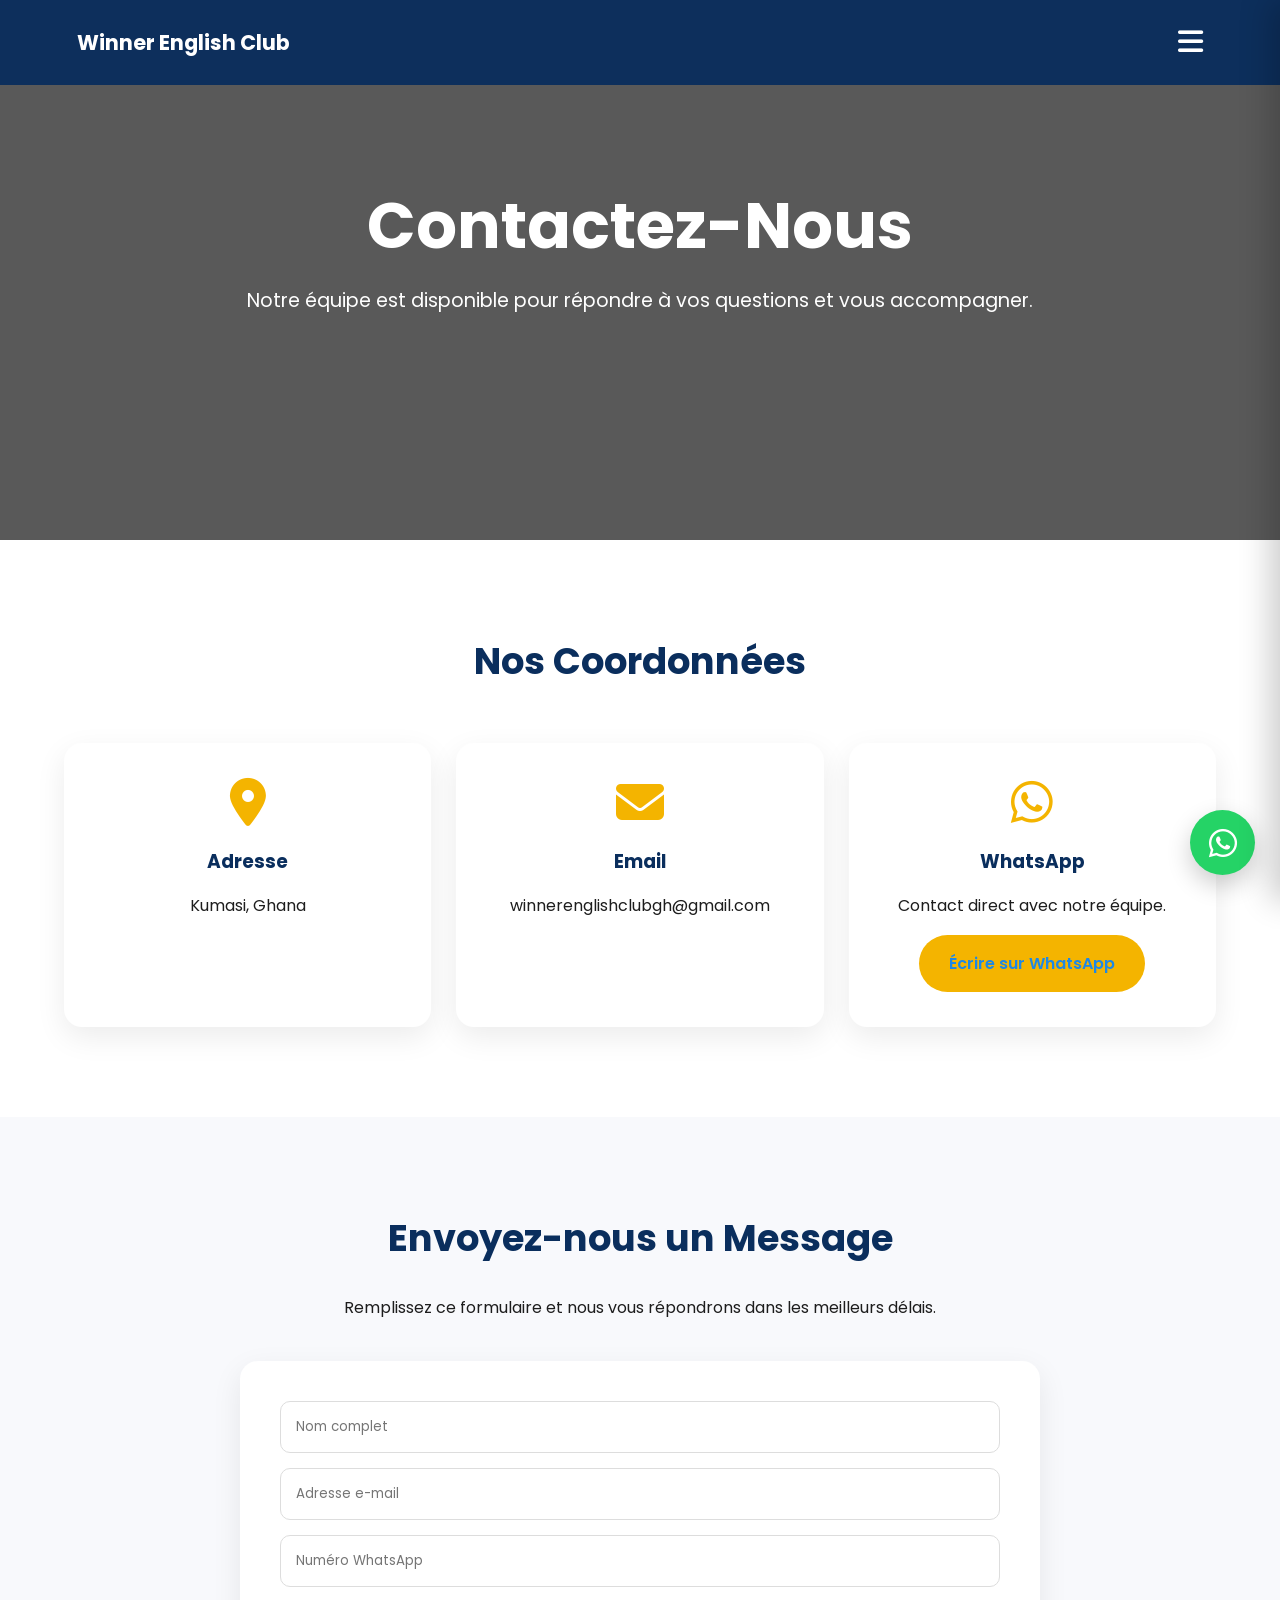
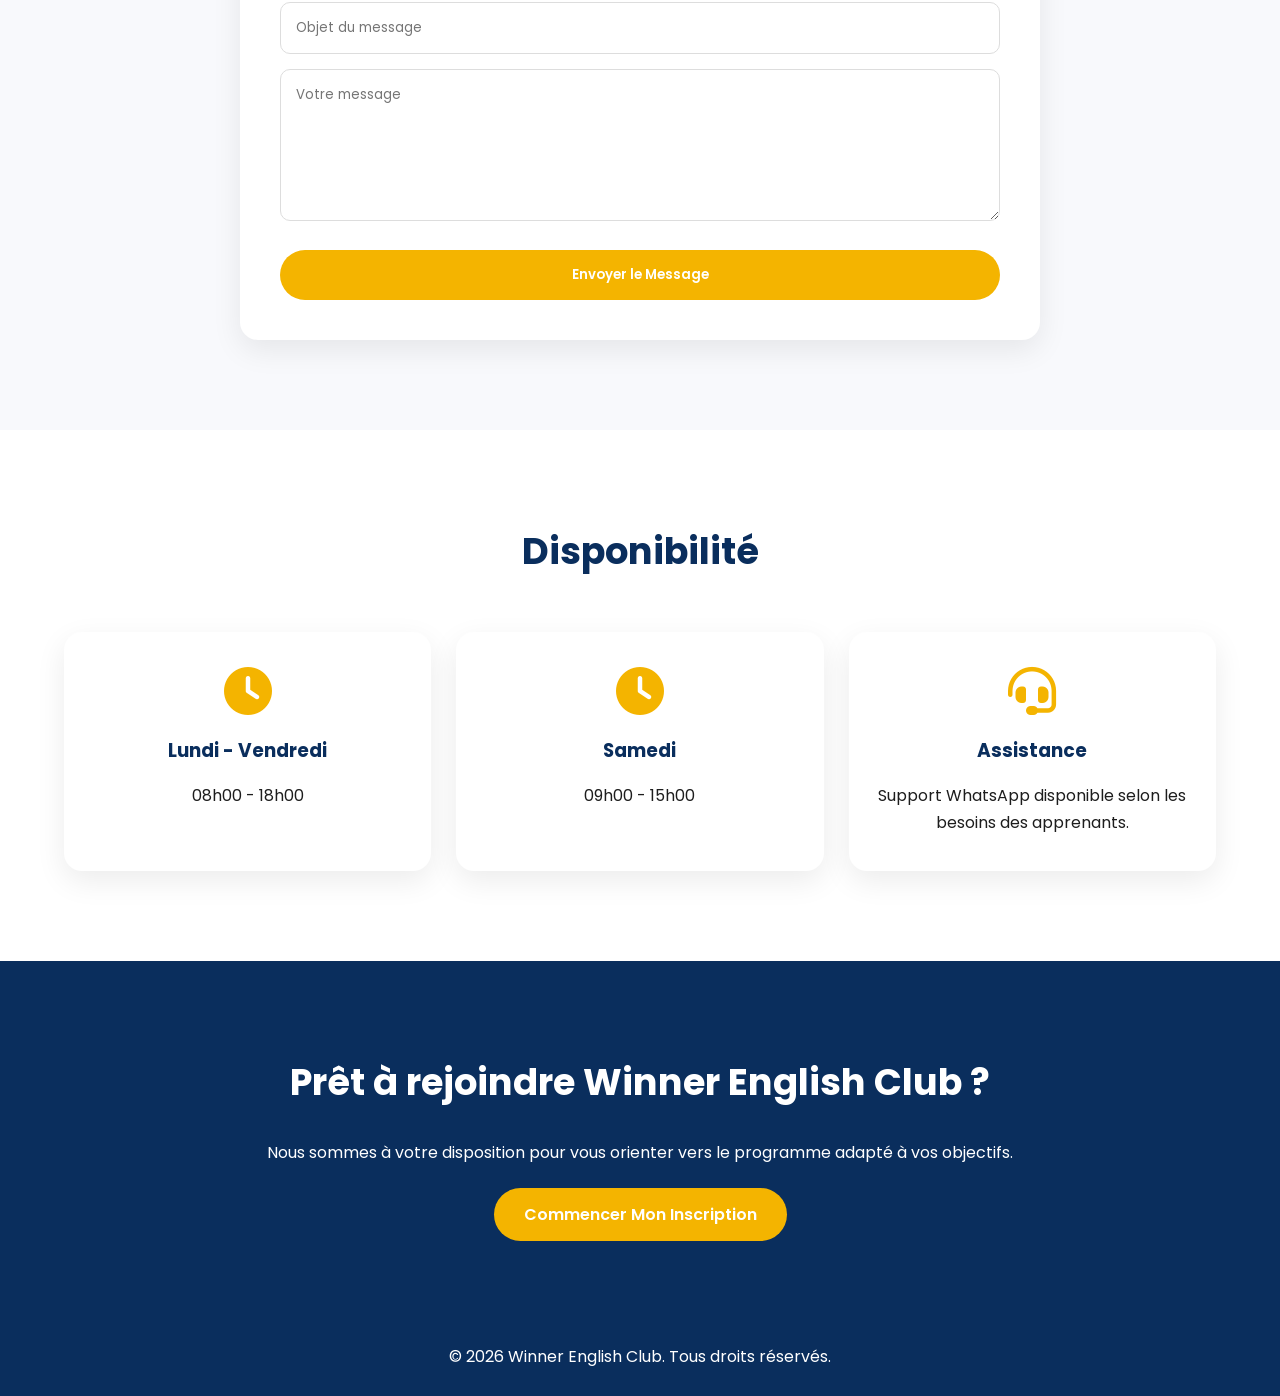
==== contact.html @ 5859c7ba "Create contact.html for Winner English Club This HTML file serves as the contact page for Winner Eng" ====
<!DOCTYPE html>
<html lang="fr">
<head>
    <meta charset="UTF-8">
    <meta name="viewport" content="width=device-width, initial-scale=1.0">
    <title>Contact | Winner English Club</title>
    <meta name="description"
        content="Contactez Winner English Club à Kumasi, Ghana. Nous sommes disponibles par WhatsApp, e-mail et formulaire de contact.">
    <link rel="stylesheet" href="style.css">
    <link href="https://fonts.googleapis.com/css2?family=Poppins:wght@300;400;500;600;700;800&display=swap"
        rel="stylesheet">
    <link rel="stylesheet"
        href="https://cdnjs.cloudflare.com/ajax/libs/font-awesome/6.5.2/css/all.min.css">
</head>
<body>
<header class="header">
    <div class="logo">
        <h2>Winner English Club</h2>
    </div>
    <div class="menu-btn" id="menuBtn">
        <i class="fas fa-bars"></i>
    </div>
</header>
<!-- MENU LATÉRAL -->
<div class="side-menu" id="sideMenu">
    <div class="close-btn" id="closeBtn">
        <i class="fas fa-times"></i>
    </div>
    <ul>
        <li><a href="index.html">Accueil</a></li>
        <li><a href="about.html">À propos</a></li>
        <li><a href="services.html">Services</a></li>
        <li><a href="pricing.html">Tarifs</a></li>
        <li><a href="registration.html">Inscription</a></li>
        <li><a href="contact.html">Contacts</a></li>
        <li><a href="faq.html">FAQ</a></li>
        <li><a href="testimonials.html">Témoignages</a></li>
    </ul>
</div>
<div class="overlay" id="overlay"></div>
<!-- HERO -->
<section class="hero" style="min-height:60vh;">
    <div class="hero-content">
        <h1>Contactez-Nous</h1>
        <p>
            Notre équipe est disponible pour répondre à vos questions et vous accompagner.
        </p>
    </div>
</section>
<!-- INFORMATIONS DE CONTACT -->
<section>
    <div class="container">
        <h2>Nos Coordonnées</h2>
        <div class="cards">
            <div class="card">
                <i class="fas fa-map-marker-alt"></i>
                <h3>Adresse</h3>
                <p>
                    Kumasi, Ghana
                </p>
            </div>
            <div class="card">
                <i class="fas fa-envelope"></i>
                <h3>Email</h3>
                <p>
                    winnerenglishclubgh@gmail.com
                </p>
            </div>
            <div class="card">
                <i class="fab fa-whatsapp"></i>
                <h3>WhatsApp</h3>
                <p>
                    Contact direct avec notre équipe.
                </p>
                <a href="https://wa.me/233XXXXXXXXX"
                    target="_blank"
                    class="btn-primary">
                    Écrire sur WhatsApp
                </a>
            </div>
        </div>
    </div>
</section>
<!-- FORMULAIRE -->
<section class="advantages">
    <div class="container">
        <h2>Envoyez-nous un Message</h2>
        <p style="margin-bottom:40px;">
            Remplissez ce formulaire et nous vous répondrons dans les meilleurs délais.
        </p>
        <form id="contactForm"
            style="max-width:800px; margin:auto; background:#fff; padding:40px; border-radius:18px; box-shadow:0 10px 30px rgba(0,0,0,.08);">
            <input type="text"
                id="name"
                placeholder="Nom complet"
                required
                style="width:100%;padding:15px;margin-bottom:15px;border:1px solid #ddd;border-radius:10px;">
            <input type="email"
                id="email"
                placeholder="Adresse e-mail"
                required
                style="width:100%;padding:15px;margin-bottom:15px;border:1px solid #ddd;border-radius:10px;">
            <input type="tel"
                id="phone"
                placeholder="Numéro WhatsApp"
                required
                style="width:100%;padding:15px;margin-bottom:15px;border:1px solid #ddd;border-radius:10px;">
            <input type="text"
                id="subject"
                placeholder="Objet du message"
                required
                style="width:100%;padding:15px;margin-bottom:15px;border:1px solid #ddd;border-radius:10px;">
            <textarea id="message"
                rows="6"
                placeholder="Votre message"
                required
                style="width:100%;padding:15px;margin-bottom:20px;border:1px solid #ddd;border-radius:10px;"></textarea>
            <button type="submit"
                class="btn-primary"
                style="border:none;cursor:pointer;width:100%;">
                Envoyer le Message
            </button>
        </form>
    </div>
</section>
<!-- HORAIRES -->
<section>
    <div class="container">
        <h2>Disponibilité</h2>
        <div class="cards">
            <div class="card">
                <i class="fas fa-clock"></i>
                <h3>Lundi - Vendredi</h3>
                <p>
                    08h00 - 18h00
                </p>
            </div>
            <div class="card">
                <i class="fas fa-clock"></i>
                <h3>Samedi</h3>
                <p>
                    09h00 - 15h00
                </p>
            </div>
            <div class="card">
                <i class="fas fa-headset"></i>
                <h3>Assistance</h3>
                <p>
                    Support WhatsApp disponible selon les besoins des apprenants.
                </p>
            </div>
        </div>
    </div>
</section>
<!-- CTA -->
<section class="cta">
    <div class="container">
        <h2>Prêt à rejoindre Winner English Club ?</h2>
        <p>
            Nous sommes à votre disposition pour vous orienter vers le programme adapté à vos objectifs.
        </p>
        <a href="registration.html" class="btn-primary">
            Commencer Mon Inscription
        </a>
    </div>
</section>
<!-- FOOTER -->
<footer>
    <p>
        © <span id="currentYear"></span>
        Winner English Club.
        Tous droits réservés.
    </p>
</footer>
<!-- WHATSAPP FLOTTANT -->
<a href="https://wa.me/233XXXXXXXXX"
class="floating-whatsapp"
target="_blank">
<i class="fab fa-whatsapp"></i>
</a>
<script src="script.js"></script>
<script>
document.getElementById("contactForm")
.addEventListener("submit", function(e){
    e.preventDefault();
    let name =
    document.getElementById("name").value;
    let email =
    document.getElementById("email").value;
    let phone =
    document.getElementById("phone").value;
    let subject =
    document.getElementById("subject").value;
    let message =
    document.getElementById("message").value;
    let text =
`NOUVEAU MESSAGE WEC
Nom : ${name}
Email : ${email}
WhatsApp : ${phone}
Objet : ${subject}
Message :
${message}`;
    let whatsappNumber =
    "233XXXXXXXXX";
    let url =
    "https://wa.me/" +
    whatsappNumber +
    "?text=" +
    encodeURIComponent(text);
    window.open(url, "_blank");
});
</script>
</body>
                  </html>
---- style.css ----
/* ==========================
   WINNER ENGLISH CLUB
   PREMIUM STYLESHEET
========================== */
:root{
    --primary:#0A2E5D;
    --secondary:#1E88E5;
    --gold:#F4B400;
    --white:#FFFFFF;
    --dark:#1D1D1D;
    --light:#F8F9FC;
    --shadow:0 10px 30px rgba(0,0,0,.08);
    --radius:18px;
    --transition:.3s ease;
}
*{
    margin:0;
    padding:0;
    box-sizing:border-box;
    font-family:'Poppins',sans-serif;
}
html{
    scroll-behavior:smooth;
}
body{
    background:var(--white);
    color:var(--dark);
    line-height:1.7;
    overflow-x:hidden;
}
img{
    max-width:100%;
}
a{
    text-decoration:none;
}
ul{
    list-style:none;
}
.container{
    width:90%;
    max-width:1200px;
    margin:auto;
}
/* ==========================
HEADER
========================== */
.header{
    position:fixed;
    top:0;
    left:0;
    width:100%;
    z-index:999;
    background:rgba(10,46,93,.95);
    backdrop-filter:blur(10px);
    display:flex;
    justify-content:space-between;
    align-items:center;
    padding:18px 6%;
}
.logo h2{
    color:white;
    font-size:1.3rem;
    font-weight:700;
}
.menu-btn{
    color:white;
    font-size:1.8rem;
    cursor:pointer;
    transition:var(--transition);
}
.menu-btn:hover{
    color:var(--gold);
}
/* ==========================
MENU LATÉRAL
========================== */
.side-menu{
    position:fixed;
    top:0;
    right:-50%;
    width:50%;
    height:100vh;
    background:var(--primary);
    z-index:1001;
    transition:.4s ease;
    padding:100px 40px;
    box-shadow:-10px 0 30px rgba(0,0,0,.2);
}
.side-menu.active{
    right:0;
}
.side-menu ul{
    display:flex;
    flex-direction:column;
    gap:25px;
}
.side-menu ul li a{
    color:white;
    font-size:1.1rem;
    font-weight:500;
    transition:var(--transition);
}
.side-menu ul li a:hover{
    color:var(--gold);
    padding-left:8px;
}
.close-btn{
    position:absolute;
    top:25px;
    right:30px;
    color:white;
    font-size:1.8rem;
    cursor:pointer;
}
.overlay{
    position:fixed;
    top:0;
    left:0;
    width:100%;
    height:100%;
    background:rgba(0,0,0,.45);
    visibility:hidden;
    opacity:0;
    transition:.3s;
    z-index:1000;
}
.overlay.active{
    visibility:visible;
    opacity:1;
}
/* ==========================
HERO
========================== */
.hero{
    min-height:100vh;
    display:flex;
    justify-content:center;
    align-items:center;
    text-align:center;
    padding:120px 20px;
    background:
    linear-gradient(
    rgba(0,0,0,.65),
    rgba(0,0,0,.65)),
    url('banner.jpg');
    background-size:cover;
    background-position:center;
}
.hero-content{
    max-width:850px;
    color:white;
    animation:fadeUp 1s ease;
}
.hero h1{
    font-size:4rem;
    line-height:1.2;
    margin-bottom:20px;
}
.hero p{
    font-size:1.2rem;
    margin-bottom:35px;
}
/* ==========================
BUTTONS
========================== */
.hero-buttons{
    display:flex;
    justify-content:center;
    gap:20px;
    flex-wrap:wrap;
}
.btn-primary{
    background:var(--gold);
    color:white;
    padding:15px 30px;
    border-radius:50px;
    font-weight:600;
    transition:var(--transition);
}
.btn-primary:hover{
    transform:translateY(-4px);
    box-shadow:var(--shadow);
}
.btn-secondary{
    border:2px solid white;
    color:white;
    padding:15px 30px;
    border-radius:50px;
    transition:var(--transition);
}
.btn-secondary:hover{
    background:white;
    color:var(--primary);
}
/* ==========================
SECTIONS
========================== */
section{
    padding:90px 0;
}
section h2{
    text-align:center;
    color:var(--primary);
    margin-bottom:25px;
    font-size:2.3rem;
}
section p{
    text-align:center;
}
/* ==========================
CARDS
========================== */
.cards{
    margin-top:50px;
    display:grid;
    grid-template-columns:repeat(auto-fit,minmax(260px,1fr));
    gap:25px;
}
.card{
    background:white;
    padding:35px 25px;
    border-radius:var(--radius);
    box-shadow:var(--shadow);
    text-align:center;
    transition:var(--transition);
}
.card:hover{
    transform:translateY(-10px);
}
.card i{
    font-size:3rem;
    color:var(--gold);
    margin-bottom:20px;
}
.card h3{
    color:var(--primary);
    margin-bottom:15px;
}
.card a{
    display:inline-block;
    margin-top:15px;
    color:var(--secondary);
    font-weight:600;
}
/* ==========================
ADVANTAGES
========================== */
.advantages{
    background:var(--light);
}
/* ==========================
EXAMS
========================== */
.exam-grid{
    display:grid;
    grid-template-columns:repeat(auto-fit,minmax(220px,1fr));
    gap:20px;
    margin-top:40px;
}
.exam-box{
    background:var(--primary);
    color:white;
    padding:30px;
    text-align:center;
    border-radius:var(--radius);
    font-size:1.3rem;
    font-weight:600;
}
/* ==========================
CTA
========================== */
.cta{
    background:var(--primary);
    color:white;
    text-align:center;
}
.cta h2{
    color:white;
}
.cta p{
    max-width:800px;
    margin:auto auto 35px;
}
/* ==========================
TESTIMONIALS
========================== */
.testimonial-box{
    max-width:800px;
    margin:auto;
    background:white;
    padding:40px;
    border-radius:var(--radius);
    box-shadow:var(--shadow);
    text-align:center;
    font-size:1.1rem;
}
.view-more{
    display:block;
    text-align:center;
    margin-top:25px;
    color:var(--secondary);
    font-weight:600;
}
/* ==========================
CONTACT
========================== */
.quick-contact{
    background:var(--light);
}
.whatsapp-btn{
    display:inline-block;
    margin-top:25px;
    background:#25D366;
    color:white;
    padding:15px 25px;
    border-radius:50px;
    font-weight:600;
}
.whatsapp-btn i{
    margin-right:8px;
}
/* ==========================
FOOTER
========================== */
footer{
    background:var(--primary);
    color:white;
    text-align:center;
    padding:25px;
}
/* ==========================
WHATSAPP FLOTTANT
========================== */
.floating-whatsapp{
    position:fixed;
    bottom:25px;
    right:25px;
    width:65px;
    height:65px;
    background:#25D366;
    color:white;
    border-radius:50%;
    display:flex;
    align-items:center;
    justify-content:center;
    font-size:2rem;
    z-index:999;
    box-shadow:0 10px 25px rgba(0,0,0,.2);
    animation:pulse 2s infinite;
}
/* ==========================
ANIMATIONS
========================== */
@keyframes fadeUp{
    from{
        opacity:0;
        transform:translateY(50px);
    }
    to{
        opacity:1;
        transform:translateY(0);
    }
}
@keyframes pulse{
    0%{
        transform:scale(1);
    }
    50%{
        transform:scale(1.08);
    }
    100%{
        transform:scale(1);
    }
}
/* ==========================
RESPONSIVE
========================== */
@media(max-width:900px){
    .hero h1{
        font-size:2.8rem;
    }
    .side-menu{
        width:80%;
        right:-80%;
    }
}
@media(max-width:600px){
    .hero h1{
        font-size:2.2rem;
    }
    .hero p{
        font-size:1rem;
    }
    section h2{
        font-size:1.8rem;
    }
    .header{
        padding:15px 20px;
    }
    .logo h2{
        font-size:1rem;
    }
    .hero-buttons{
        flex-direction:column;
    }
    .btn-primary,
    .btn-secondary{
        width:100%;
    }
    .side-menu{
        width:100%;
        right:-100%;
    }
}
.hidden{
    opacity:0;
    transform:translateY(40px);
    transition:all .8s ease;
}

.show{
    opacity:1;
    transform:translateY(0);
}

.scroll-top-btn{
    position:fixed;
    bottom:100px;
    right:25px;
    width:50px;
    height:50px;
    border:none;
    border-radius:50%;
    background:#0A2E5D;
    color:white;
    cursor:pointer;
    z-index:999;
    opacity:0;
    visibility:hidden;
    transition:.3s;
}

.scroll-top-btn.visible{
    opacity:1;
    visibility:visible;
      }
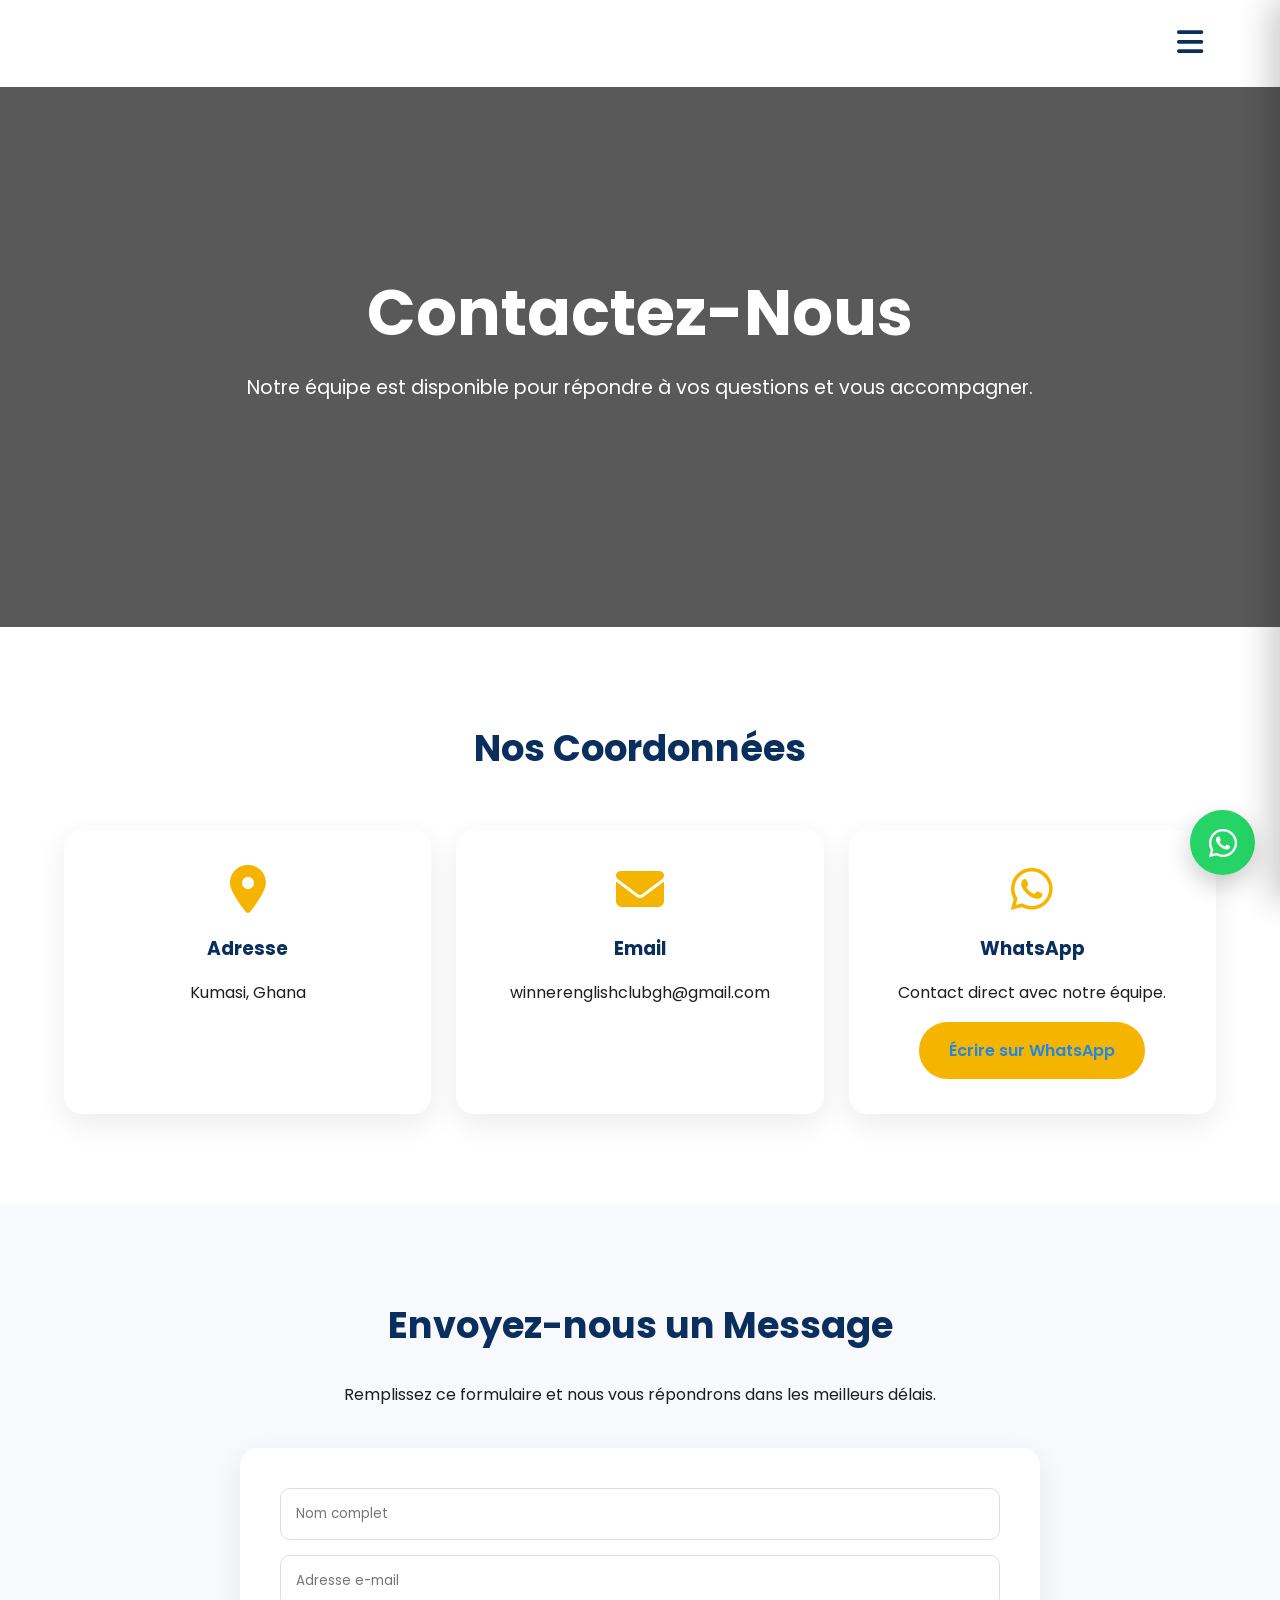
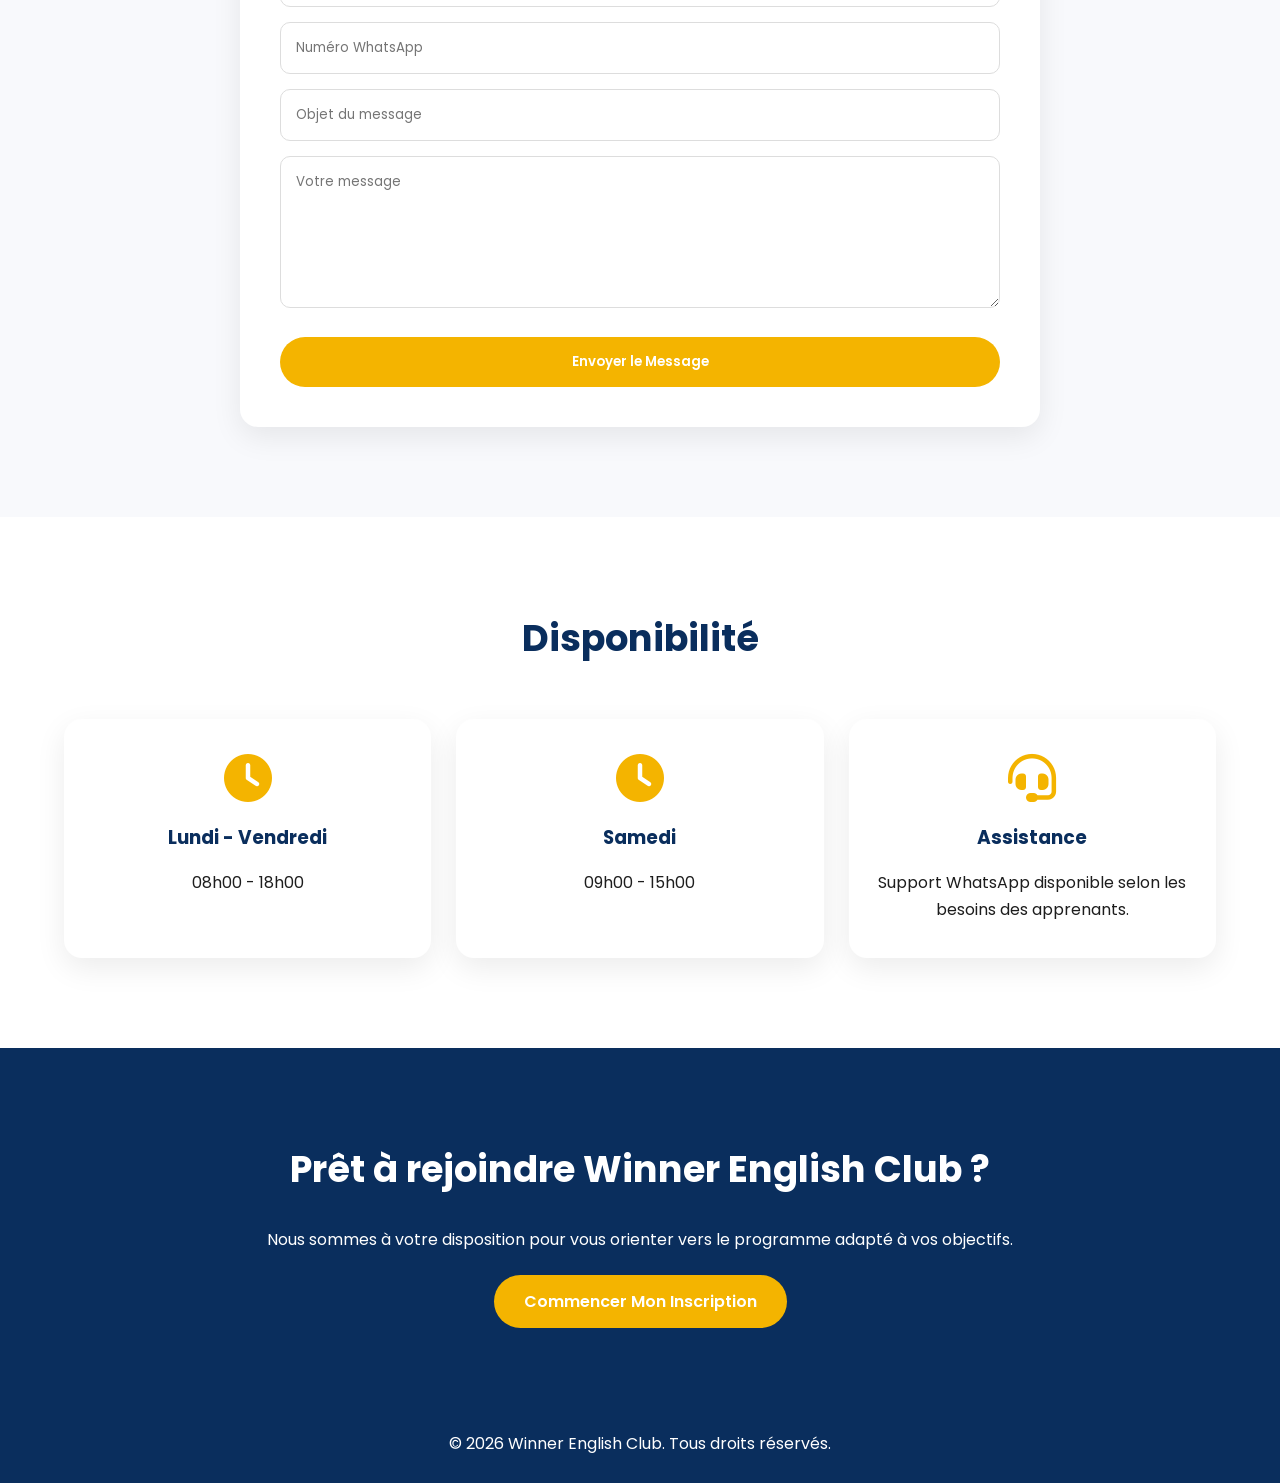
==== commit 9782a10a: "Update WhatsApp contact number in contact.html" ====
--- a/contact.html
+++ b/contact.html
@@ -72,7 +72,7 @@
                 <p>
                     Contact direct avec notre équipe.
                 </p>
-                <a href="https://wa.me/233XXXXXXXXX"
+                <a href="https://wa.me/233551562609"
                     target="_blank"
                     class="btn-primary">
                     Écrire sur WhatsApp
@@ -173,7 +173,7 @@
     </p>
 </footer>
 <!-- WHATSAPP FLOTTANT -->
-<a href="https://wa.me/233XXXXXXXXX"
+<a href="https://wa.me/233551562609"
 class="floating-whatsapp"
 target="_blank">
 <i class="fab fa-whatsapp"></i>
@@ -202,7 +202,7 @@
 Message :
 ${message}`;
     let whatsappNumber =
-    "233XXXXXXXXX";
+    "233551562609";
     let url =
     "https://wa.me/" +
     whatsappNumber +
--- a/style.css
+++ b/style.css
@@ -64,13 +64,15 @@
     font-weight:700;
 }
 .menu-btn{
-    color:white;
-    font-size:1.8rem;
+    font-size:30px;
+    color:#0A2E5D; /* Bleu Winner English Club */
     cursor:pointer;
-    transition:var(--transition);
-}
+    transition:.3s ease;
+}
+
 .menu-btn:hover{
-    color:var(--gold);
+    color:#1DA1F2;
+    transform:scale(1.1);
 }
 /* ==========================
 MENU LATÉRAL
@@ -445,3 +447,90 @@
     opacity:1;
     visibility:visible;
       }
+/* FAQ */
+
+.faq-item{
+    background:#fff;
+    margin-bottom:15px;
+    border-radius:15px;
+    overflow:hidden;
+    box-shadow:0 5px 20px rgba(0,0,0,.08);
+}
+
+.faq-question{
+    width:100%;
+    border:none;
+    background:#fff;
+    padding:20px;
+    text-align:left;
+    font-size:1rem;
+    font-weight:600;
+    cursor:pointer;
+    display:flex;
+    justify-content:space-between;
+    align-items:center;
+}
+
+.faq-question i{
+    color:#0A2E5D;
+}
+
+.faq-answer{
+    max-height:0;
+    overflow:hidden;
+    transition:max-height .4s ease;
+}
+
+.faq-answer p{
+    padding:0 20px 20px;
+    text-align:left;
+}
+/* ===========================
+   LOGO HEADER
+=========================== */
+
+.header{
+    display:flex;
+    justify-content:space-between;
+    align-items:center;
+    padding:12px 7%;
+    background:#ffffff;
+    box-shadow:0 3px 15px rgba(0,0,0,.08);
+    position:sticky;
+    top:0;
+    z-index:999;
+}
+
+.logo{
+    display:flex;
+    align-items:center;
+}
+
+.logo a{
+    display:flex;
+    align-items:center;
+    text-decoration:none;
+}
+
+.logo-img{
+    height:70px;
+    width:auto;
+    display:block;
+    transition:.3s;
+}
+
+.logo-img:hover{
+    transform:scale(1.05);
+}
+
+@media(max-width:768px){
+
+    .header{
+        padding:10px 20px;
+    }
+
+    .logo-img{
+        height:55px;
+    }
+
+   }
